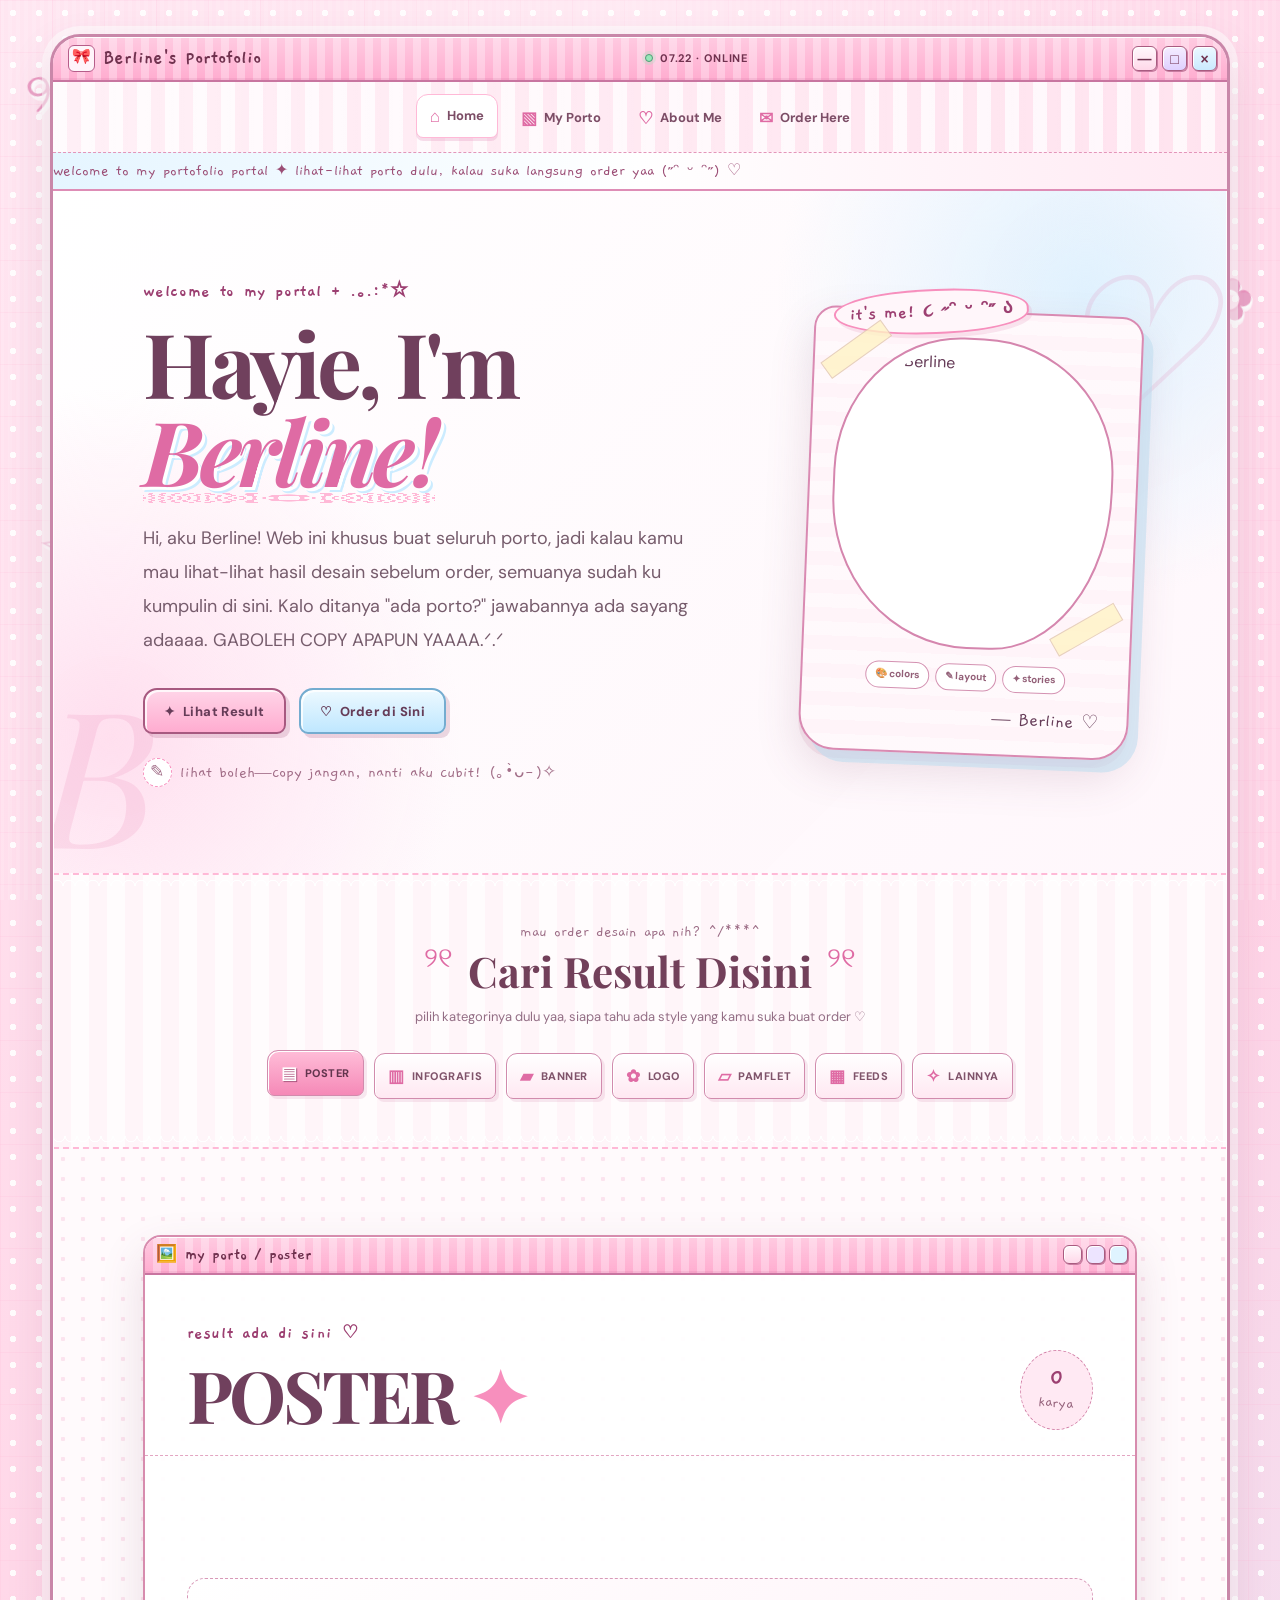
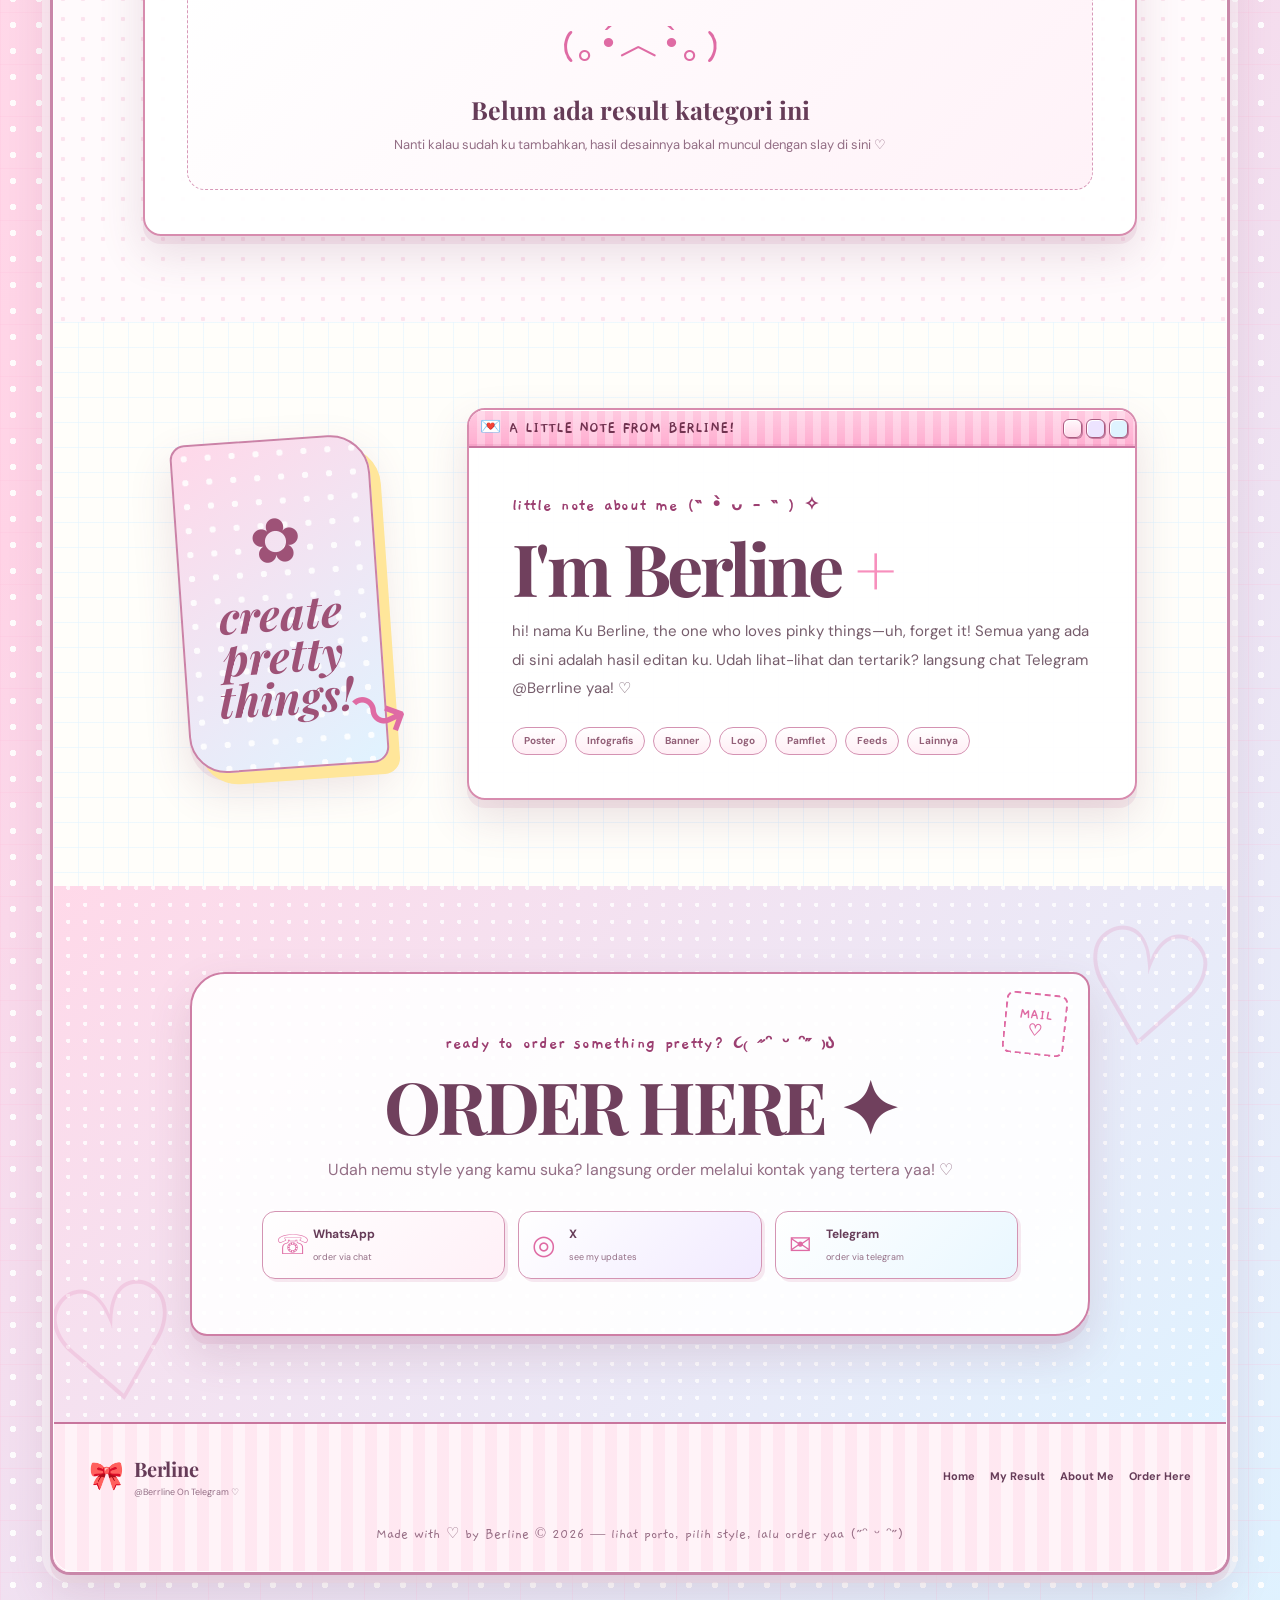
==== index.html @ 3cdf6557 "Add files via upload" ====
<!doctype html>
<html lang="id">
  <head>
    <meta charset="UTF-8" />
    <meta name="viewport" content="width=device-width, initial-scale=1" />

    <meta
      name="description"
      content="Berline's Porto — lihat-lihat hasil desain poster, infografis, banner, logo, pamflet, feeds, dan visual content sebelum order."
    />

    <meta name="theme-color" content="#ffc5df" />

    <title>Berline's Porto</title>

    <link rel="preconnect" href="https://fonts.googleapis.com" />
    <link rel="preconnect" href="https://fonts.gstatic.com" crossorigin />

    <link
      href="https://fonts.googleapis.com/css2?family=DM+Sans:wght@400;500;600;700;800&family=Gaegu:wght@400;700&family=Playfair+Display:ital,wght@0,700;1,700&display=swap"
      rel="stylesheet"
    />

    <!-- Versi file dibuat berbeda agar browser tidak memakai cache lama -->
    <link rel="stylesheet" href="style.css?v=9" />

    <script
      defer
      src="https://cdn.jsdelivr.net/npm/@supabase/supabase-js@2"
    ></script>

    <script
      defer
      src="supabase-config.js?v=9"
    ></script>

    <script
      defer
      src="script.js?v=9"
    ></script>
  </head>

  <body>
    <a class="skip-link" href="#mainContent">
      Lewati ke isi utama
    </a>

    <div class="background-stickers" aria-hidden="true">
      <span class="sticker sticker-bow">୨୧</span>
      <span class="sticker sticker-flower">✿</span>
      <span class="sticker sticker-star">☆</span>
      <span class="sticker sticker-heart">♡</span>
      <span class="sticker sticker-spark">✦</span>
    </div>

    <div class="site-shell">
      <header class="site-header" id="top">
        <div class="window-titlebar">
          <div class="window-brand">
            <span class="brand-icon" aria-hidden="true">
              🎀
            </span>

            <span>
              Berline's Portofolio
            </span>
          </div>

          <p class="mini-status">
            <span
              class="status-dot"
              aria-hidden="true"
            ></span>

            <span id="liveClock">
              online
            </span>
          </p>

          <div class="window-controls" aria-hidden="true">
            <span>—</span>
            <span>□</span>
            <span>×</span>
          </div>
        </div>

        <nav
          class="main-nav"
          aria-label="Navigasi utama"
        >
          <a
            href="#home"
            class="nav-link is-active"
          >
            <span>⌂</span>
            Home
          </a>

          <a
            href="#karya"
            class="nav-link"
          >
            <span>▧</span>
            My Porto
          </a>

          <a
            href="#tentang"
            class="nav-link"
          >
            <span>♡</span>
            About Me
          </a>

          <a
            href="#contact"
            class="nav-link"
          >
            <span>✉</span>
            Order Here
          </a>
        </nav>

        <div
          class="marquee-strip"
          aria-label="Pesan selamat datang"
        >
          <div class="marquee-content">
            welcome to my portofolio portal ✦ lihat-lihat porto dulu,
            kalau suka langsung order yaa (˶ᵔ ᵕ ᵔ˶) ♡
          </div>
        </div>
      </header>

      <main id="mainContent">
        <!-- HOME -->
        <section
          class="hero section-pad"
          id="home"
        >
          <div class="hero-copy">
            <p class="eyebrow">
              welcome to my portal + .｡.:*☆
            </p>

            <h1>
              Hayie, I'm <span>Berline!</span>
            </h1>

            <p class="hero-lead">
              Hi, aku Berline! Web ini khusus buat seluruh porto,
              jadi kalau kamu mau lihat-lihat hasil desain sebelum order,
              semuanya sudah ku kumpulin di sini. Kalo ditanya "ada porto?"
              jawabannya ada sayang adaaaa. GABOLEH COPY APAPUN YAAAA.ᐟ.ᐟ
            </p>

            <div class="hero-actions">
              <a
                class="pixel-button button-pink"
                href="#karya"
              >
                <span aria-hidden="true">✦</span>
                Lihat Result
              </a>

              <a
                class="pixel-button button-blue"
                href="#contact"
              >
                <span aria-hidden="true">♡</span>
                Order di Sini
              </a>
            </div>

            <div class="tiny-note">
              <span aria-hidden="true">✎</span>
              lihat boleh—copy jangan, nanti aku cubit! (｡•̀ᴗ-)✧
            </div>
          </div>

          <aside
            class="profile-window"
            aria-label="Profil singkat Berline"
          >
            <div class="profile-label">
              it's me! ૮ ˶ᵔ ᵕ ᵔ˶ ა
            </div>

            <div class="profile-photo-frame">
              <img
                class="profile-photo"
                src="assets/profile.jpg"
                alt="Foto Berline"
              />

              <span
                class="photo-tape tape-left"
                aria-hidden="true"
              ></span>

              <span
                class="photo-tape tape-right"
                aria-hidden="true"
              ></span>
            </div>

            <div
              class="profile-chip-row"
              aria-hidden="true"
            >
              <span>🎨 colors</span>
              <span>✎ layout</span>
              <span>✦ stories</span>
            </div>

            <p class="profile-signature">
              — Berline ♡
            </p>
          </aside>
        </section>

        <!-- KATEGORI -->
        <section
          class="category-dock"
          aria-labelledby="categoryHeading"
        >
          <div class="section-ribbon">
            <span aria-hidden="true">୨୧</span>

            <div>
              <p>
                mau order desain apa nih? ^/***^
              </p>

              <h2 id="categoryHeading">
                Cari Result Disini
              </h2>
            </div>

            <span aria-hidden="true">୨୧</span>
          </div>

          <p class="category-intro">
            pilih kategorinya dulu yaa, siapa tahu ada style
            yang kamu suka buat order ♡
          </p>

          <div
            class="category-tabs"
            role="tablist"
            aria-label="Kategori karya"
          >
            <button
              class="category-tab is-active"
              type="button"
              role="tab"
              aria-selected="true"
              data-category="POSTER"
            >
              <span aria-hidden="true">▤</span>
              POSTER
            </button>

            <button
              class="category-tab"
              type="button"
              role="tab"
              aria-selected="false"
              data-category="INFOGRAFIS"
            >
              <span aria-hidden="true">▥</span>
              INFOGRAFIS
            </button>

            <button
              class="category-tab"
              type="button"
              role="tab"
              aria-selected="false"
              data-category="BANNER"
            >
              <span aria-hidden="true">▰</span>
              BANNER
            </button>

            <button
              class="category-tab"
              type="button"
              role="tab"
              aria-selected="false"
              data-category="LOGO"
            >
              <span aria-hidden="true">✿</span>
              LOGO
            </button>

            <button
              class="category-tab"
              type="button"
              role="tab"
              aria-selected="false"
              data-category="PAMFLET"
            >
              <span aria-hidden="true">▱</span>
              PAMFLET
            </button>

            <button
              class="category-tab"
              type="button"
              role="tab"
              aria-selected="false"
              data-category="FEEDS"
            >
              <span aria-hidden="true">▦</span>
              FEEDS
            </button>

            <button
              class="category-tab"
              type="button"
              role="tab"
              aria-selected="false"
              data-category="LAINNYA"
            >
              <span aria-hidden="true">✧</span>
              LAINNYA
            </button>
          </div>
        </section>

        <!-- PORTFOLIO -->
        <section
          class="portfolio-section section-pad"
          id="karya"
          aria-labelledby="portfolioHeading"
        >
          <div class="content-window">
            <div class="content-titlebar">
              <span aria-hidden="true">🖼️</span>

              <p>
                my porto /
                <strong id="activeCategoryPath">
                  poster
                </strong>
              </p>

              <div aria-hidden="true">
                <i></i>
                <i></i>
                <i></i>
              </div>
            </div>

            <div class="portfolio-heading-row">
              <div>
                <p class="eyebrow">
                  result ada di sini ♡
                </p>

                <h2 id="portfolioHeading">
                  POSTER <span>✦</span>
                </h2>
              </div>

              <span class="counter-badge">
                <b id="portfolioCount">0</b>
                karya
              </span>
            </div>

            <div
              class="loading-box"
              id="loadingBox"
              role="status"
            >
              <span
                class="loading-heart"
                aria-hidden="true"
              >
                ♡
              </span>

              sedang membuka result...
            </div>

            <div
              class="portfolio-grid"
              id="portfolioGrid"
              aria-live="polite"
            ></div>

            <div
              class="empty-box"
              id="emptyBox"
              hidden
            >
              <span
                class="empty-face"
                aria-hidden="true"
              >
                (｡•́︿•̀｡)
              </span>

              <h3>
                Belum ada result kategori ini
              </h3>

              <p>
                Nanti kalau sudah ku tambahkan, hasil desainnya
                bakal muncul dengan slay di sini ♡
              </p>
            </div>
          </div>
        </section>

        <!-- ABOUT -->
        <section
          class="about-section section-pad"
          id="tentang"
          aria-labelledby="aboutHeading"
        >
          <div
            class="about-photo-card"
            aria-hidden="true"
          >
            <div class="mini-polaroid">
              <span>✿</span>

              <strong>
                create<br />
                pretty<br />
                things!
              </strong>
            </div>

            <span class="doodle-arrow">
              ↝
            </span>
          </div>

          <div class="about-copy content-window">
            <div class="content-titlebar">
              <span aria-hidden="true">
                💌
              </span>

              <p>
                A LITTLE NOTE FROM BERLINE!
              </p>

              <div aria-hidden="true">
                <i></i>
                <i></i>
                <i></i>
              </div>
            </div>

            <div class="about-inner">
              <p class="eyebrow">
                little note about me (˵ •̀ ᴗ - ˵ ) ✧
              </p>

              <h2 id="aboutHeading">
                I'm Berline <span>+</span>
              </h2>

              <p>
                hi! nama Ku Berline, the one who loves pinky things—uh,
                forget it! Semua yang ada di sini adalah hasil editan ku.
                Udah lihat-lihat dan tertarik? langsung chat Telegram
                @Berrline yaa! ♡
              </p>

              <div
                class="skill-ticker"
                aria-label="Keahlian desain"
              >
                <span>Poster</span>
                <span>Infografis</span>
                <span>Banner</span>
                <span>Logo</span>
                <span>Pamflet</span>
                <span>Feeds</span>
                <span>Lainnya</span>
              </div>
            </div>
          </div>
        </section>

        <!-- CONTACT -->
        <section
          class="contact-section section-pad"
          id="contact"
          aria-labelledby="contactHeading"
        >
          <div class="contact-card">
            <span
              class="contact-stamp"
              aria-hidden="true"
            >
              MAIL<br />
              ♡
            </span>

            <p class="eyebrow">
              ready to order something pretty?
              ૮₍ ˶ᵔ ᵕ ᵔ˶ ₎ა
            </p>

            <h2 id="contactHeading">
              ORDER HERE ✦
            </h2>

            <p>
              Udah nemu style yang kamu suka? langsung order
              melalui kontak yang tertera yaa! ♡
            </p>

            <div class="contact-links">
              <a
                href="#"
                data-contact="whatsapp"
                aria-label="Hubungi Berline melalui WhatsApp"
              >
                <span aria-hidden="true">☏</span>
                <b>WhatsApp</b>
                <small>order via chat</small>
              </a>

              <a
                href="#"
                data-contact="x"
                aria-label="Lihat akun X Berline"
              >
                <span aria-hidden="true">◎</span>
                <b>X</b>
                <small>see my updates</small>
              </a>

              <a
  href="https://t.me/berrline"
  target="_blank"
  rel="noopener noreferrer"
  aria-label="Hubungi Berline melalui Telegram"
>
                <span aria-hidden="true">✉</span>
                <b>Telegram</b>
                <small>order via telegram</small>
              </a>
            </div>
          </div>
        </section>
      </main>

      <!-- FOOTER -->
      <footer class="site-footer">
        <div class="footer-brand">
          <span aria-hidden="true">
            🎀
          </span>

          <div>
            <strong>
              Berline
            </strong>

            <small>
              @Berrline On Telegram ♡
            </small>
          </div>
        </div>

        <nav aria-label="Navigasi footer">
          <a href="#home">
            Home
          </a>

          <a href="#karya">
            My Result
          </a>

          <a href="#tentang">
            About Me
          </a>

          <a href="#contact">
            Order Here
          </a>
        </nav>

        <p>
          Made with ♡ by Berline ©
          <span id="currentYear">2026</span>
          — lihat porto, pilih style, lalu order yaa (˶ᵔ ᵕ ᵔ˶)
        </p>
      </footer>
    </div>

    <!-- MODAL DETAIL -->
    <dialog
      class="detail-modal"
      id="detailModal"
      aria-labelledby="modalTitle"
    >
      <div class="modal-window">
        <div class="content-titlebar">
          <span aria-hidden="true">
            ♡
          </span>

          <p>
            artwork_preview.exe
          </p>

          <button
            class="modal-close"
            id="modalClose"
            type="button"
            aria-label="Tutup detail"
          >
            ×
          </button>
        </div>

        <div class="modal-content">
          <div class="modal-image-wrap">
            <img
              id="modalImage"
              src=""
              alt=""
            />

            <span class="watermark">
              BERLINE'S PORTOFOLIOO - COPYRIGHT ©
            </span>
          </div>

          <div class="modal-copy">
            <span
              class="modal-category"
              id="modalCategory"
            ></span>

            <h2 id="modalTitle"></h2>

            <p id="modalCaption"></p>
          </div>
        </div>
      </div>
    </dialog>

    <noscript>
      <div class="noscript-note">
        Aktifkan JavaScript agar galeri porto dapat ditampilkan yaa ♡
      </div>
    </noscript>
  </body>
</html>
---- style.css ----
:root {
  --pink-50: #fff7fb;
  --pink-100: #ffe9f3;
  --pink-200: #ffd5e8;
  --pink-300: #ffb9d7;
  --pink-400: #f78fbd;
  --pink-500: #df6ba4;
  --pink-700: #9c3f71;
  --blue-100: #e5f5ff;
  --blue-200: #ccecff;
  --blue-400: #8acff2;
  --lavender: #e9ddff;
  --cream: #fffdf2;
  --ink: #663c58;
  --muted: #936e85;
  --paper: rgba(255, 255, 255, 0.92);
  --line: #de8db6;
  --shadow: 0 8px 0 rgba(190, 105, 150, 0.12), 0 18px 44px rgba(123, 69, 101, 0.16);
  --radius: 24px;
}

[hidden] {
  display: none !important;
}

* {
  box-sizing: border-box;
}

html {
  scroll-behavior: smooth;
  scroll-padding-top: 120px;
}

body {
  margin: 0;
  color: var(--ink);
  background-color: #ffdbea;
  background-image:
    radial-gradient(circle at 13px 13px, rgba(255, 255, 255, 0.92) 0 3px, transparent 3.5px),
    linear-gradient(rgba(255, 185, 215, 0.2) 1px, transparent 1px),
    linear-gradient(90deg, rgba(255, 185, 215, 0.2) 1px, transparent 1px),
    linear-gradient(135deg, #ffe6f1, #ffd3e6 48%, #dff2ff);
  background-size: 26px 26px, 52px 52px, 52px 52px, 100% 100%;
  font-family: "DM Sans", sans-serif;
  line-height: 1.65;
  min-height: 100vh;
  overflow-x: hidden;
}

body::before {
  content: "";
  position: fixed;
  inset: 0;
  pointer-events: none;
  background:
    linear-gradient(90deg, rgba(255, 255, 255, 0.24) 50%, transparent 50%) 0 0 / 8px 8px,
    radial-gradient(circle at 50% 0%, rgba(255, 255, 255, 0.62), transparent 46%);
  mix-blend-mode: soft-light;
  z-index: -2;
}

a {
  color: inherit;
}

button,
input,
select,
textarea {
  font: inherit;
}

button,
a {
  -webkit-tap-highlight-color: transparent;
}

img {
  display: block;
  max-width: 100%;
}

.skip-link {
  position: fixed;
  top: 10px;
  left: 10px;
  transform: translateY(-150%);
  z-index: 100;
  border: 2px solid var(--pink-700);
  border-radius: 8px;
  background: white;
  padding: 10px 14px;
  font-weight: 700;
}

.skip-link:focus {
  transform: translateY(0);
}

.background-stickers {
  position: fixed;
  inset: 0;
  pointer-events: none;
  z-index: -1;
}

.sticker {
  position: absolute;
  display: grid;
  place-items: center;
  color: rgba(219, 99, 158, 0.58);
  text-shadow: 2px 2px white;
  filter: drop-shadow(0 3px 0 rgba(255, 255, 255, 0.8));
}

.sticker-bow { top: 5%; left: 2%; font-size: 54px; transform: rotate(-13deg); }
.sticker-flower { top: 28%; right: 2%; font-size: 58px; transform: rotate(12deg); }
.sticker-star { top: 55%; left: 3%; font-size: 62px; transform: rotate(-8deg); }
.sticker-heart { top: 78%; right: 4%; font-size: 70px; transform: rotate(12deg); }
.sticker-spark { bottom: 3%; left: 7%; font-size: 48px; }

.site-shell {
  position: relative;
  width: min(1180px, calc(100% - 34px));
  margin: 34px auto;
  overflow: hidden;
  border: 3px solid rgba(180, 92, 137, 0.72);
  border-radius: 30px 30px 20px 20px;
  background: rgba(255, 248, 252, 0.93);
  box-shadow: var(--shadow), 0 0 0 8px rgba(255, 255, 255, 0.52);
  backdrop-filter: blur(6px);
}

.site-shell::after {
  content: "";
  position: absolute;
  inset: 0;
  pointer-events: none;
  border: 1px solid white;
  border-radius: inherit;
}

.site-header {
  position: relative;
  z-index: 20;
  border-bottom: 2px solid var(--line);
  background: var(--pink-100);
}

.window-titlebar,
.content-titlebar {
  display: flex;
  align-items: center;
  min-height: 40px;
  color: #70324f;
  border-bottom: 2px solid #c875a0;
  background:
    linear-gradient(rgba(255,255,255,.36), rgba(255,255,255,0)),
    repeating-linear-gradient(90deg, #ffadd0 0 8px, #ffc6df 8px 16px);
  box-shadow: inset 0 1px white, inset 0 -2px rgba(179, 84, 130, 0.12);
}

.window-titlebar {
  justify-content: space-between;
  padding: 5px 10px 5px 15px;
  font-family: "Gaegu", cursive;
  font-size: 20px;
  font-weight: 700;
}

.window-brand,
.mini-status,
.window-controls,
.content-titlebar > div {
  display: flex;
  align-items: center;
}

.window-brand {
  min-width: 0;
  gap: 8px;
}

.brand-icon {
  display: grid;
  width: 27px;
  height: 27px;
  place-items: center;
  border: 1px solid #b65d8a;
  border-radius: 6px;
  background: #fff4fa;
  font-size: 15px;
}

.mini-status {
  gap: 7px;
  margin: 0;
  font-family: "DM Sans", sans-serif;
  font-size: 11px;
  font-weight: 700;
  letter-spacing: 0.08em;
  text-transform: uppercase;
}

.status-dot {
  width: 8px;
  height: 8px;
  border: 1px solid #4e9e76;
  border-radius: 50%;
  background: #98e7b9;
  box-shadow: 0 0 0 3px rgba(152, 231, 185, 0.25);
}

.window-controls {
  gap: 5px;
}

.window-controls span,
.content-titlebar i,
.modal-close {
  display: grid;
  width: 25px;
  height: 25px;
  place-items: center;
  border: 1.5px solid #a95b80;
  border-radius: 6px;
  background: linear-gradient(#fff8fc, #ffd8e9);
  box-shadow: inset 1px 1px white, 1px 1px #c97da1;
  font-family: Arial, sans-serif;
  font-size: 14px;
  font-style: normal;
  line-height: 1;
}

.window-controls span:nth-child(2) { background: linear-gradient(#f5edff, #dfd0ff); }
.window-controls span:nth-child(3) { background: linear-gradient(#ecf8ff, #cbeaff); }

.main-nav {
  display: flex;
  justify-content: center;
  gap: 9px;
  padding: 14px 20px 12px;
  background:
    linear-gradient(90deg, rgba(255,255,255,.5), rgba(255,255,255,.1)),
    repeating-linear-gradient(90deg, #fff7fb 0 14px, #ffe0ed 14px 28px);
}

.nav-link {
  display: inline-flex;
  align-items: center;
  gap: 7px;
  border: 1.5px solid transparent;
  border-radius: 12px 12px 7px 7px;
  padding: 7px 13px;
  color: #7c4d66;
  font-size: 13px;
  font-weight: 700;
  text-decoration: none;
  transition: transform .18s ease, border-color .18s ease, background .18s ease;
}

.nav-link span {
  color: var(--pink-500);
  font-size: 17px;
}

.nav-link:hover,
.nav-link:focus-visible,
.nav-link.is-active {
  border-color: var(--pink-300);
  background: white;
  box-shadow: 0 3px 0 rgba(222, 141, 182, 0.28);
  outline: none;
  transform: translateY(-2px);
}

.marquee-strip {
  overflow: hidden;
  border-top: 1px dashed #e495ba;
  background: linear-gradient(90deg, var(--blue-100), white, var(--pink-100));
  color: #9b4d75;
  font-family: "Gaegu", cursive;
  font-size: 16px;
  white-space: nowrap;
}

.marquee-content {
  width: max-content;
  padding: 5px 0;
  animation: marquee 22s linear infinite;
}

@keyframes marquee {
  from { transform: translateX(100%); }
  to { transform: translateX(-100%); }
}

.section-pad {
  padding: 86px clamp(28px, 7vw, 90px);
}

.hero {
  position: relative;
  display: grid;
  grid-template-columns: minmax(0, 1.2fr) minmax(280px, .7fr);
  align-items: center;
  gap: clamp(42px, 7vw, 92px);
  min-height: 620px;
  background:
    radial-gradient(circle at 88% 15%, rgba(214, 239, 255, 0.75), transparent 26%),
    radial-gradient(circle at 5% 80%, rgba(255, 208, 231, 0.65), transparent 28%),
    linear-gradient(135deg, rgba(255,255,255,.96), rgba(255,246,251,.9));
}

.hero::before,
.hero::after {
  position: absolute;
  color: rgba(229, 105, 164, .14);
  font-family: "Playfair Display", serif;
  font-size: clamp(90px, 16vw, 190px);
  font-style: italic;
  line-height: 1;
  pointer-events: none;
}

.hero::before { content: "B"; left: -14px; bottom: 8px; }
.hero::after { content: "♡"; right: 14px; top: 48px; }

.hero-copy,
.profile-window {
  position: relative;
  z-index: 1;
}

.eyebrow {
  margin: 0 0 11px;
  color: var(--pink-700);
  font-family: "Gaegu", cursive;
  font-size: 18px;
  font-weight: 700;
  letter-spacing: .035em;
}

.hero h1,
.portfolio-heading-row h2,
.about-inner h2,
.contact-card h2 {
  margin: 0;
  color: #70405d;
  font-family: "Playfair Display", serif;
  font-weight: 700;
  letter-spacing: -0.045em;
  line-height: .98;
}

.hero h1 {
  max-width: 690px;
  font-size: clamp(58px, 7vw, 94px);
}

.hero h1 span {
  position: relative;
  display: inline-block;
  color: var(--pink-500);
  font-style: italic;
  text-shadow: 3px 3px white, 5px 5px var(--blue-200);
}

.hero h1 span::after {
  content: "";
  position: absolute;
  left: 0;
  right: 0;
  bottom: -9px;
  height: 10px;
  background: repeating-radial-gradient(ellipse at center, var(--pink-300) 0 3px, transparent 3.5px 9px);
}

.hero-lead {
  max-width: 680px;
  margin: 27px 0 0;
  color: #765c6c;
  font-size: clamp(15px, 1.7vw, 18px);
  line-height: 1.9;
}

.hero-actions {
  display: flex;
  flex-wrap: wrap;
  gap: 13px;
  margin-top: 31px;
}

.pixel-button {
  position: relative;
  display: inline-flex;
  min-height: 46px;
  align-items: center;
  justify-content: center;
  gap: 8px;
  border: 2px solid #a75980;
  border-radius: 14px 14px 9px 9px;
  padding: 10px 19px;
  font-size: 13px;
  font-weight: 800;
  letter-spacing: .03em;
  text-decoration: none;
  box-shadow: inset 2px 2px rgba(255,255,255,.8), 4px 4px 0 rgba(157, 74, 116, .2);
  transition: transform .16s ease, box-shadow .16s ease;
}

.pixel-button:hover,
.pixel-button:focus-visible {
  outline: none;
  transform: translate(2px, 2px);
  box-shadow: inset 2px 2px rgba(255,255,255,.8), 2px 2px 0 rgba(157, 74, 116, .2);
}

.button-pink { background: linear-gradient(#ffd5e8, #ffacd0); }
.button-blue { border-color: #74acd0; background: linear-gradient(#edf9ff, #bfe7ff); }

.tiny-note {
  display: flex;
  align-items: center;
  gap: 8px;
  margin-top: 24px;
  color: #a26e88;
  font-family: "Gaegu", cursive;
  font-size: 17px;
}

.tiny-note span {
  display: grid;
  width: 29px;
  height: 29px;
  place-items: center;
  border: 1px dashed var(--pink-400);
  border-radius: 50%;
  background: white;
}

.profile-window {
  justify-self: center;
  width: min(100%, 330px);
  border: 2px solid #d98ab2;
  border-radius: 22px 22px 36px 36px;
  padding: 25px 23px 19px;
  background:
    linear-gradient(rgba(255,255,255,.72), rgba(255,255,255,.72)),
    repeating-linear-gradient(0deg, #ffe9f3 0 14px, #ffd9e9 14px 28px);
  box-shadow: 10px 12px 0 rgba(191, 221, 240, .58), var(--shadow);
  transform: rotate(2.3deg);
}

.profile-label {
  position: absolute;
  top: -22px;
  left: 17px;
  border: 2px solid var(--pink-400);
  border-radius: 50% 50% 45% 55%;
  padding: 5px 14px;
  background: #fff6fa;
  color: var(--pink-700);
  font-family: "Gaegu", cursive;
  font-size: 19px;
  font-weight: 700;
  box-shadow: 3px 4px 0 rgba(226, 139, 182, .2);
  transform: rotate(-5deg);
}

.profile-photo-frame {
  position: relative;
  border: 2px solid #d586ae;
  border-radius: 45% 48% 42% 50% / 44% 43% 52% 48%;
  padding: 11px;
  background: #fff;
}

.photo-placeholder {
  display: grid;
  min-height: 285px;
  place-items: center;
  align-content: center;
  gap: 6px;
  overflow: hidden;
  border-radius: 43% 47% 40% 49% / 41% 42% 51% 48%;
  background:
    radial-gradient(circle at 30% 25%, white 0 4px, transparent 4.5px),
    linear-gradient(145deg, var(--blue-100), #fff, var(--pink-200));
  color: var(--pink-500);
}

.profile-photo {
  display: block;
  width: 100%;
  height: 285px;
  object-fit: cover;
  object-position: center 28%;
  overflow: hidden;
  border-radius: 43% 47% 40% 49% / 41% 42% 51% 48%;
}

.photo-placeholder span { font-size: 68px; line-height: 1; }
.photo-placeholder small { font-family: "Gaegu", cursive; font-size: 17px; }

.photo-tape {
  position: absolute;
  width: 74px;
  height: 20px;
  border: 1px solid rgba(183, 139, 159, .35);
  background: rgba(255, 244, 196, .78);
}

.tape-left { top: 4px; left: -21px; transform: rotate(-38deg); }
.tape-right { right: -18px; bottom: 12px; transform: rotate(-32deg); }

.profile-chip-row {
  display: flex;
  flex-wrap: wrap;
  justify-content: center;
  gap: 6px;
  margin-top: 15px;
}

.profile-chip-row span,
.skill-ticker span {
  border: 1px solid #d492b2;
  border-radius: 999px;
  background: white;
  padding: 4px 9px;
  color: #936078;
  font-size: 10px;
  font-weight: 700;
}

.profile-signature {
  margin: 12px 5px 0;
  text-align: right;
  font-family: "Gaegu", cursive;
  font-size: 19px;
}

.category-dock {
  position: relative;
  padding: 44px clamp(20px, 5vw, 64px) 48px;
  border-top: 2px dashed var(--pink-300);
  border-bottom: 2px dashed var(--pink-300);
  background:
    linear-gradient(rgba(255,255,255,.7), rgba(255,255,255,.7)),
    repeating-linear-gradient(90deg, #ffdceb 0 18px, #fff4f8 18px 36px);
  text-align: center;
}

.category-dock::before,
.category-dock::after {
  content: "";
  position: absolute;
  left: 0;
  right: 0;
  height: 12px;
  background: radial-gradient(circle at 6px 0, transparent 5px, #fff 5.5px 6px, transparent 6.5px) 0 0 / 12px 12px repeat-x;
}

.category-dock::before { top: -1px; transform: rotate(180deg); }
.category-dock::after { bottom: -1px; }

.section-ribbon {
  display: flex;
  align-items: center;
  justify-content: center;
  gap: 15px;
}

.section-ribbon > span {
  color: var(--pink-500);
  font-size: 28px;
}

.section-ribbon p {
  margin: 0;
  color: #9d6e87;
  font-family: "Gaegu", cursive;
  font-size: 16px;
}

.section-ribbon h2 {
  margin: 0;
  color: #72405a;
  font-family: "Playfair Display", serif;
  font-size: clamp(27px, 4vw, 42px);
  line-height: 1.2;
}

.category-intro {
  margin: 10px 0 25px;
  color: var(--muted);
  font-size: 13px;
}

.category-tabs {
  display: flex;
  flex-wrap: wrap;
  justify-content: center;
  gap: 10px;
}

.category-tab {
  display: inline-flex;
  min-height: 43px;
  align-items: center;
  gap: 7px;
  border: 1.5px solid #d18bad;
  border-radius: 11px 11px 7px 7px;
  background: linear-gradient(#fff, #ffe8f2);
  padding: 8px 13px;
  color: #80546b;
  font-size: 11px;
  font-weight: 800;
  letter-spacing: .05em;
  box-shadow: inset 1px 1px white, 3px 3px 0 rgba(215, 143, 178, .2);
  cursor: pointer;
  transition: transform .15s ease, background .15s ease;
}

.category-tab span { color: var(--pink-500); font-size: 17px; }

.category-tab:hover,
.category-tab:focus-visible,
.category-tab.is-active {
  outline: none;
  background: linear-gradient(#ffbdd8, #f589b7);
  color: #63354e;
  transform: translateY(-3px);
}

.category-tab.is-active span { color: #fff; text-shadow: 1px 1px #ac527c; }

.portfolio-section {
  background:
    radial-gradient(circle at 10px 10px, rgba(239, 137, 183, .2) 0 2px, transparent 2.5px) 0 0 / 20px 20px,
    #fffafc;
}

.content-window {
  overflow: hidden;
  border: 2px solid #d78cae;
  border-radius: 18px;
  background: var(--paper);
  box-shadow: var(--shadow);
}

.content-titlebar {
  min-height: 35px;
  gap: 8px;
  padding: 4px 7px 4px 11px;
  font-family: "Gaegu", cursive;
  font-size: 17px;
  font-weight: 700;
}

.content-titlebar p {
  flex: 1;
  margin: 0;
  overflow: hidden;
  text-overflow: ellipsis;
  white-space: nowrap;
}

.content-titlebar > div { gap: 4px; }
.content-titlebar i { width: 19px; height: 19px; }
.content-titlebar i:nth-child(2) { background: #ede4ff; }
.content-titlebar i:nth-child(3) { background: #dff4ff; }

.portfolio-heading-row {
  display: flex;
  align-items: end;
  justify-content: space-between;
  gap: 20px;
  padding: 44px 42px 25px;
  border-bottom: 1px dashed #e3a5c2;
}

.portfolio-heading-row h2,
.about-inner h2,
.contact-card h2 {
  font-size: clamp(42px, 6vw, 72px);
}

.portfolio-heading-row h2 span,
.about-inner h2 span { color: var(--pink-400); }
.portfolio-heading-row p:last-child { margin: 10px 0 0; color: var(--muted); }

.counter-badge {
  flex: 0 0 auto;
  border: 1.5px dashed #d484aa;
  border-radius: 50%;
  background: var(--pink-100);
  padding: 13px 18px;
  color: #96637c;
  font-family: "Gaegu", cursive;
  font-size: 16px;
  text-align: center;
  transform: rotate(3deg);
}

.counter-badge b {
  display: block;
  color: var(--pink-700);
  font-size: 26px;
  line-height: 1;
}

.loading-box,
.empty-box {
  margin: 34px 42px 44px;
  border: 1.5px dashed #d899b8;
  border-radius: 18px;
  background: linear-gradient(135deg, #fff, #fff2f8);
  padding: 34px;
  text-align: center;
}

.loading-box {
  color: #9b6d84;
  font-family: "Gaegu", cursive;
  font-size: 20px;
}

.loading-heart {
  display: inline-block;
  margin-right: 7px;
  color: var(--pink-500);
  animation: heartbeat 1s ease-in-out infinite;
}

@keyframes heartbeat {
  50% { transform: scale(1.35) rotate(-8deg); }
}

.portfolio-grid {
  display: grid;
  grid-template-columns: repeat(2, minmax(0, 1fr));
  gap: 38px 30px;
  padding: 36px 42px 52px;
}

.portfolio-card {
  position: relative;
  display: flex;
  flex-direction: column;
  min-width: 0;
}

.portfolio-card:nth-child(odd) { transform: rotate(-.65deg); }
.portfolio-card:nth-child(even) { transform: rotate(.8deg); }

.art-frame {
  position: relative;
  overflow: hidden;
  border: 2px solid #cb7da4;
  border-radius: 48px 22px 45px 24px;
  background:
    linear-gradient(45deg, #fff 25%, #fff1f7 25% 50%, #fff 50% 75%, #fff1f7 75%) 0 0 / 18px 18px;
  box-shadow: 7px 8px 0 var(--blue-200), 0 13px 25px rgba(111, 62, 88, .15);
}

.portfolio-card:nth-child(even) .art-frame {
  border-radius: 22px 50px 26px 44px;
  box-shadow: 7px 8px 0 var(--lavender), 0 13px 25px rgba(111, 62, 88, .15);
}

.art-frame::before {
  content: "";
  position: absolute;
  z-index: 1;
  top: 12px;
  left: 50%;
  width: 78px;
  height: 20px;
  border: 1px solid rgba(175, 134, 152, .32);
  background: rgba(255, 244, 198, .74);
  transform: translateX(-50%) rotate(-2deg);
}

.art-frame img {
  width: 100%;
  height: auto;
  min-height: 250px;
  max-height: 680px;
  object-fit: contain;
  background: rgba(255,255,255,.92);
}

.art-details {
  display: grid;
  grid-template-columns: minmax(0, 1fr) auto;
  align-items: center;
  gap: 14px;
  padding: 21px 6px 0;
}

.art-category {
  display: inline-flex;
  width: fit-content;
  border: 1px solid #d697b5;
  border-radius: 999px;
  background: #fff3f8;
  padding: 2px 8px;
  color: #9c5e7c;
  font-size: 9px;
  font-weight: 800;
  letter-spacing: .08em;
}

.art-details h3 {
  margin: 7px 0 3px;
  color: #75435e;
  font-family: "Playfair Display", serif;
  font-size: clamp(19px, 2vw, 25px);
  line-height: 1.2;
}

.art-details p {
  margin: 0;
  color: #977489;
  font-size: 12px;
  line-height: 1.55;
}

.detail-button {
  min-width: 96px;
  border: 1.5px solid #bf6f97;
  border-radius: 12px 12px 7px 7px;
  background: linear-gradient(#ffd8e9, #f7a3c8);
  padding: 8px 10px;
  color: #66384f;
  font-size: 9px;
  font-weight: 800;
  letter-spacing: .08em;
  box-shadow: 3px 3px 0 rgba(184, 101, 142, .2);
  cursor: pointer;
}

.detail-button:hover,
.detail-button:focus-visible {
  outline: 2px solid var(--blue-400);
  outline-offset: 3px;
}

.empty-face {
  display: block;
  color: var(--pink-500);
  font-family: "Gaegu", cursive;
  font-size: 42px;
}

.empty-box h3 { margin: 7px 0 3px; font-family: "Playfair Display", serif; font-size: 25px; }
.empty-box p { margin: 0; color: var(--muted); font-size: 13px; }

.about-section {
  display: grid;
  grid-template-columns: .58fr 1.42fr;
  align-items: center;
  gap: 50px;
  background:
    linear-gradient(rgba(230, 245, 255, .65) 1px, transparent 1px),
    linear-gradient(90deg, rgba(230, 245, 255, .65) 1px, transparent 1px),
    #fffefa;
  background-size: 25px 25px;
}

.about-photo-card {
  position: relative;
  justify-self: center;
}

.mini-polaroid {
  display: grid;
  width: min(285px, 100%);
  min-height: 330px;
  place-items: center;
  align-content: center;
  border: 2px solid #cb82a7;
  border-radius: 15px 40px 16px 38px;
  background:
    radial-gradient(circle at 12px 12px, rgba(255,255,255,.85) 0 3px, transparent 3.5px) 0 0 / 24px 24px,
    linear-gradient(145deg, #ffd8e9, #e0f3ff);
  padding: 30px;
  box-shadow: 10px 12px 0 #ffe69a, var(--shadow);
  color: #9e5277;
  text-align: center;
  transform: rotate(-4deg);
}

.mini-polaroid span { font-size: 62px; }
.mini-polaroid strong { font-family: "Playfair Display", serif; font-size: 44px; font-style: italic; line-height: .96; }
.doodle-arrow { position: absolute; right: -25px; bottom: 2px; color: var(--pink-500); font-family: "Gaegu", cursive; font-size: 66px; transform: rotate(20deg); }

.about-inner {
  padding: 43px;
}

.about-inner p:not(.eyebrow) {
  color: #765d6c;
  font-size: 15px;
  line-height: 1.9;
}

.about-inner em { color: var(--pink-700); font-weight: 700; }

.skill-ticker {
  display: flex;
  flex-wrap: wrap;
  gap: 8px;
  margin-top: 24px;
}

.skill-ticker span { padding: 5px 11px; background: linear-gradient(#fff, #ffeef5); }

.contact-section {
  position: relative;
  background:
    radial-gradient(circle at 90% 10%, rgba(255,255,255,.8) 0 2px, transparent 2.5px) 0 0 / 17px 17px,
    linear-gradient(135deg, #ffd9e9, #dff2ff);
}

.contact-section::before,
.contact-section::after {
  content: "♡";
  position: absolute;
  color: rgba(222, 107, 164, .18);
  font-family: "Playfair Display", serif;
  font-size: 160px;
}

.contact-section::before { left: -12px; bottom: -45px; transform: rotate(-10deg); }
.contact-section::after { right: 9px; top: -38px; transform: rotate(9deg); }

.contact-card {
  position: relative;
  z-index: 1;
  max-width: 900px;
  margin: 0 auto;
  border: 2px solid #ce7ea5;
  border-radius: 35px 17px 35px 17px;
  background: rgba(255,255,255,.9);
  padding: 55px clamp(24px, 6vw, 70px);
  box-shadow: var(--shadow);
  text-align: center;
}

.contact-stamp {
  position: absolute;
  top: 19px;
  right: 22px;
  display: grid;
  width: 62px;
  height: 62px;
  place-items: center;
  border: 2px dashed var(--pink-500);
  border-radius: 8px;
  color: var(--pink-500);
  font-family: "Gaegu", cursive;
  font-weight: 700;
  line-height: 1.05;
  transform: rotate(6deg);
}

.contact-card > p:not(.eyebrow) { color: var(--muted); }

.contact-links {
  display: grid;
  grid-template-columns: repeat(3, 1fr);
  gap: 13px;
  margin-top: 28px;
}

.contact-links a {
  display: grid;
  grid-template-columns: 37px minmax(0, 1fr);
  align-items: center;
  border: 1.5px solid #d494b3;
  border-radius: 13px;
  background: linear-gradient(135deg, white, #fff0f7);
  padding: 11px 13px;
  text-align: left;
  text-decoration: none;
  box-shadow: 3px 3px 0 rgba(213, 146, 180, .2);
  transition: transform .16s ease;
}

.contact-links a:hover,
.contact-links a:focus-visible { outline: none; transform: translateY(-3px) rotate(-1deg); }
.contact-links a:nth-child(2) { background: linear-gradient(135deg, white, #f1eaff); }
.contact-links a:nth-child(3) { background: linear-gradient(135deg, white, #e9f7ff); }
.contact-links span { grid-row: 1 / 3; color: var(--pink-500); font-size: 27px; }
.contact-links b { font-size: 12px; }
.contact-links small { color: var(--muted); font-size: 9px; }

.site-footer {
  display: grid;
  grid-template-columns: 1fr auto;
  align-items: center;
  gap: 20px;
  border-top: 2px solid #c8759d;
  padding: 28px 36px 24px;
  background:
    linear-gradient(rgba(255,255,255,.68), rgba(255,255,255,.68)),
    repeating-linear-gradient(90deg, #ffb6d4 0 12px, #ffdae9 12px 24px);
}

.footer-brand { display: flex; align-items: center; gap: 10px; }
.footer-brand > span { font-size: 28px; }
.footer-brand strong, .footer-brand small { display: block; }
.footer-brand strong { font-family: "Playfair Display", serif; font-size: 20px; }
.footer-brand small { color: var(--muted); font-size: 9px; }
.site-footer nav { display: flex; flex-wrap: wrap; justify-content: flex-end; gap: 15px; }
.site-footer nav a { font-size: 11px; font-weight: 700; text-decoration: none; }
.site-footer nav a:hover { color: var(--pink-700); text-decoration: underline; }
.site-footer > p { grid-column: 1 / -1; margin: 3px 0 0; color: #997087; font-family: "Gaegu", cursive; font-size: 15px; text-align: center; }

.detail-modal {
  width: min(960px, calc(100% - 26px));
  max-height: calc(100vh - 26px);
  overflow: auto;
  border: 0;
  border-radius: 20px;
  padding: 0;
  background: transparent;
  color: var(--ink);
}

.detail-modal::backdrop {
  background: rgba(92, 51, 75, .62);
  backdrop-filter: blur(5px);
}

.modal-window {
  overflow: hidden;
  border: 3px solid #bd6a94;
  border-radius: 20px;
  background: #fff9fc;
  box-shadow: 0 24px 70px rgba(71, 37, 57, .35);
}

.modal-close {
  border-color: #a95b80;
  padding: 0;
  color: #713c55;
  cursor: pointer;
}

.modal-content {
  display: grid;
  grid-template-columns: minmax(0, 1.5fr) minmax(220px, .65fr);
  gap: 25px;
  padding: 27px;
}

.modal-image-wrap {
  position: relative;
  display: grid;
  max-height: 76vh;
  place-items: center;
  overflow: auto;
  border: 1.5px solid #d590b2;
  border-radius: 14px;
  background: #fff;
}

.modal-image-wrap img { width: auto; max-height: 72vh; object-fit: contain; }

.watermark {
  position: absolute;
  right: 10px;
  bottom: 9px;
  border-radius: 5px;
  background: rgba(255,255,255,.73);
  padding: 4px 7px;
  color: rgba(112, 58, 86, .76);
  font-size: 8px;
  font-weight: 800;
  letter-spacing: .08em;
}

.modal-copy { align-self: center; }
.modal-category { display: inline-block; border: 1px solid var(--pink-300); border-radius: 999px; background: var(--pink-100); padding: 3px 9px; font-size: 9px; font-weight: 800; letter-spacing: .08em; }
.modal-copy h2 { margin: 12px 0 9px; font-family: "Playfair Display", serif; font-size: 34px; line-height: 1.15; }
.modal-copy p { margin: 0; color: var(--muted); font-size: 13px; }

.noscript-note {
  position: fixed;
  z-index: 100;
  right: 16px;
  bottom: 16px;
  border: 2px solid var(--pink-500);
  border-radius: 12px;
  background: white;
  padding: 12px 16px;
  box-shadow: var(--shadow);
}

@media (prefers-reduced-motion: reduce) {
  *, *::before, *::after { scroll-behavior: auto !important; animation-duration: .01ms !important; animation-iteration-count: 1 !important; }
}

@media (max-width: 860px) {
  .site-shell { width: min(100% - 20px, 760px); margin: 16px auto; border-radius: 22px; }
  .mini-status { display: none; }
  .main-nav { overflow-x: auto; justify-content: flex-start; padding-inline: 12px; }
  .nav-link { flex: 0 0 auto; }
  .hero { grid-template-columns: 1fr; min-height: 0; padding-top: 74px; }
  .hero-copy { text-align: center; }
  .hero-lead { margin-inline: auto; }
  .hero-actions, .tiny-note { justify-content: center; }
  .profile-window { width: min(330px, 86vw); }
  .portfolio-grid { grid-template-columns: 1fr; }
  .about-section { grid-template-columns: 1fr; }
  .about-photo-card { display: none; }
  .modal-content { grid-template-columns: 1fr; }
  .modal-copy { padding-bottom: 8px; }
}

@media (max-width: 600px) {
  html { scroll-padding-top: 88px; }
  body { background-size: 20px 20px, 40px 40px, 40px 40px, 100% 100%; }
  .site-shell { width: 100%; margin: 0; border-width: 0; border-radius: 0; box-shadow: none; }
  .window-titlebar { padding-left: 8px; font-size: 17px; }
  .window-controls span { width: 22px; height: 22px; }
  .main-nav { gap: 5px; padding-block: 9px; }
  .nav-link { padding: 6px 9px; font-size: 11px; }
  .nav-link span { font-size: 14px; }
  .section-pad { padding: 65px 19px; }
  .hero h1 { font-size: clamp(50px, 16vw, 70px); }
  .hero-actions { flex-direction: column; }
  .pixel-button { width: 100%; }
  .category-dock { padding-inline: 13px; }
  .section-ribbon > span { display: none; }
  .category-tabs { display: grid; grid-template-columns: repeat(2, 1fr); }
  .category-tab { justify-content: center; padding-inline: 7px; }
  .portfolio-heading-row { align-items: center; padding: 31px 20px 18px; }
  .portfolio-heading-row h2, .about-inner h2, .contact-card h2 { font-size: 42px; }
  .counter-badge { padding: 10px 13px; font-size: 13px; }
  .counter-badge b { font-size: 21px; }
  .portfolio-grid { gap: 34px; padding: 28px 17px 40px; }
  .loading-box, .empty-box { margin-inline: 18px; padding: 25px 15px; }
  .art-details { grid-template-columns: 1fr; }
  .detail-button { width: 100%; }
  .about-inner { padding: 29px 20px; }
  .contact-card { padding: 42px 18px 30px; }
  .contact-stamp { display: none; }
  .contact-links { grid-template-columns: 1fr; }
  .site-footer { grid-template-columns: 1fr; padding-inline: 20px; text-align: center; }
  .footer-brand, .site-footer nav { justify-content: center; }
  .modal-content { padding: 14px; }
  .modal-copy h2 { font-size: 28px; }
}
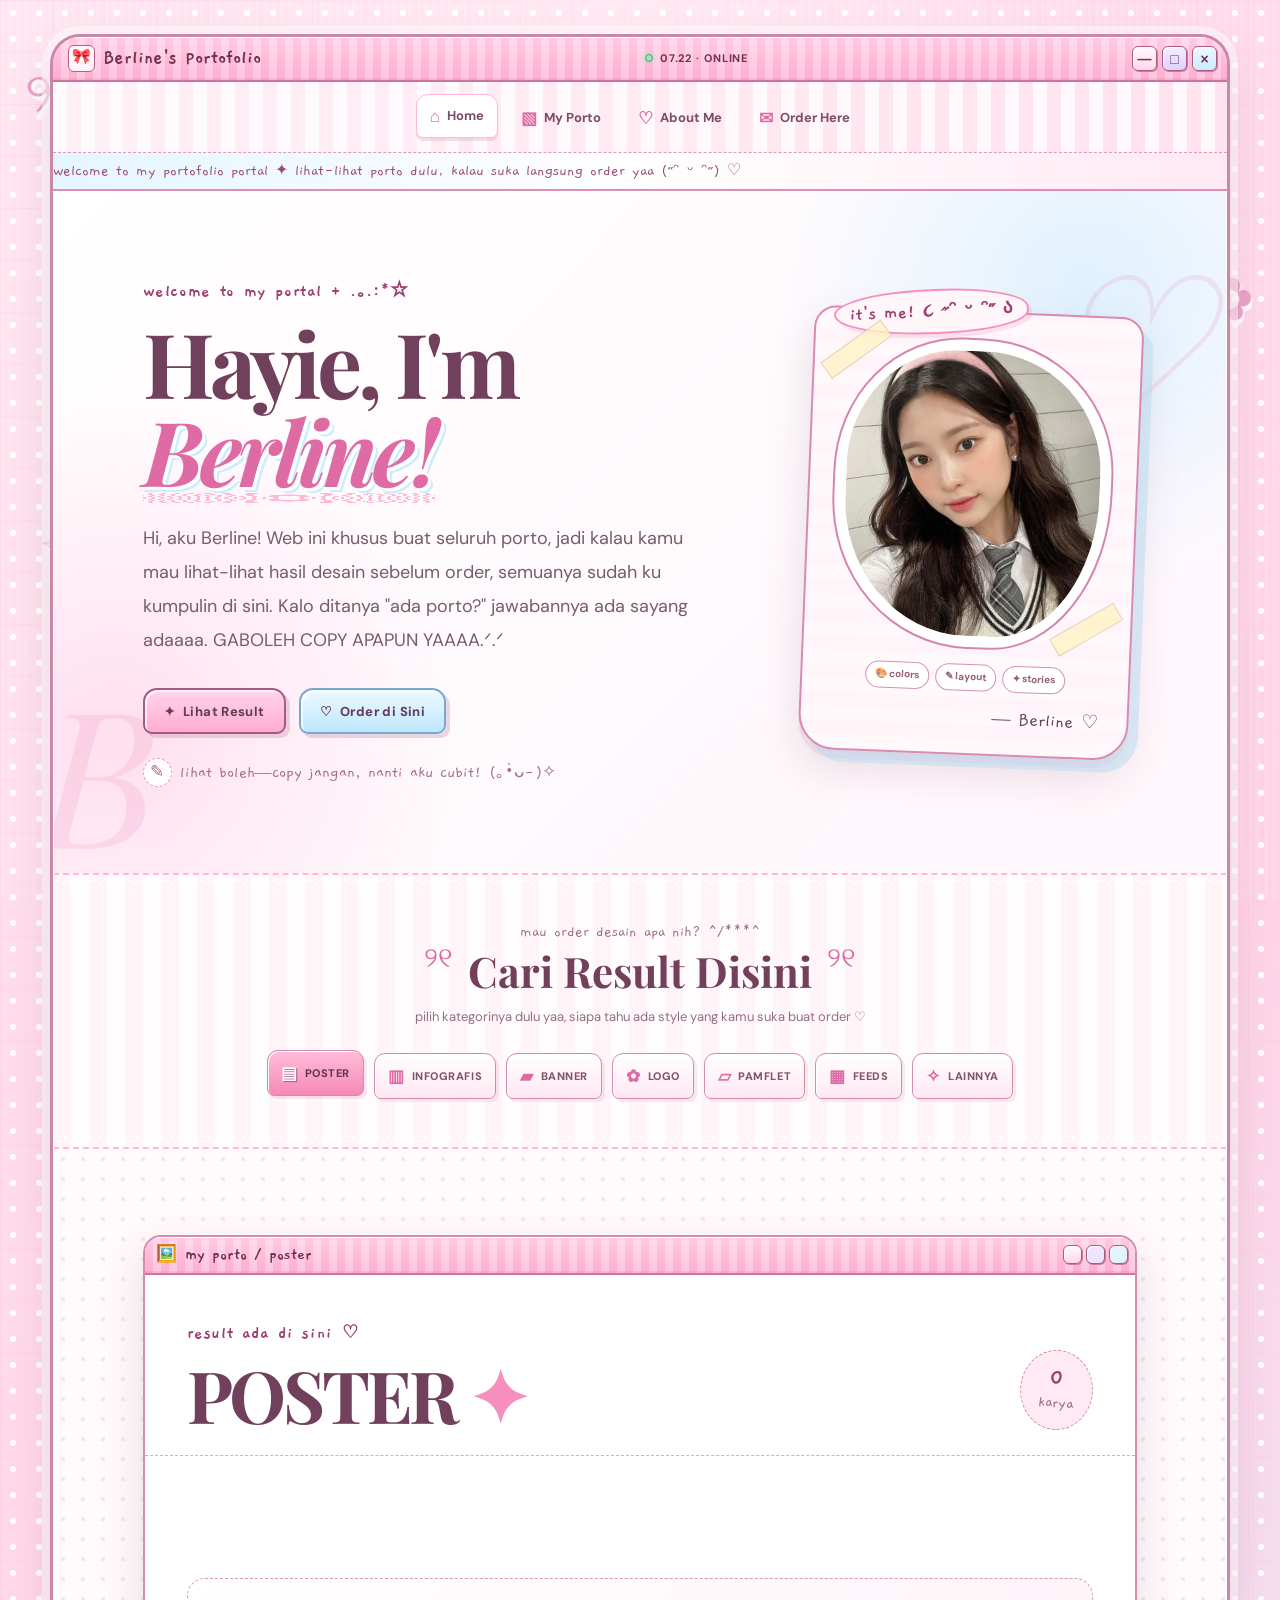
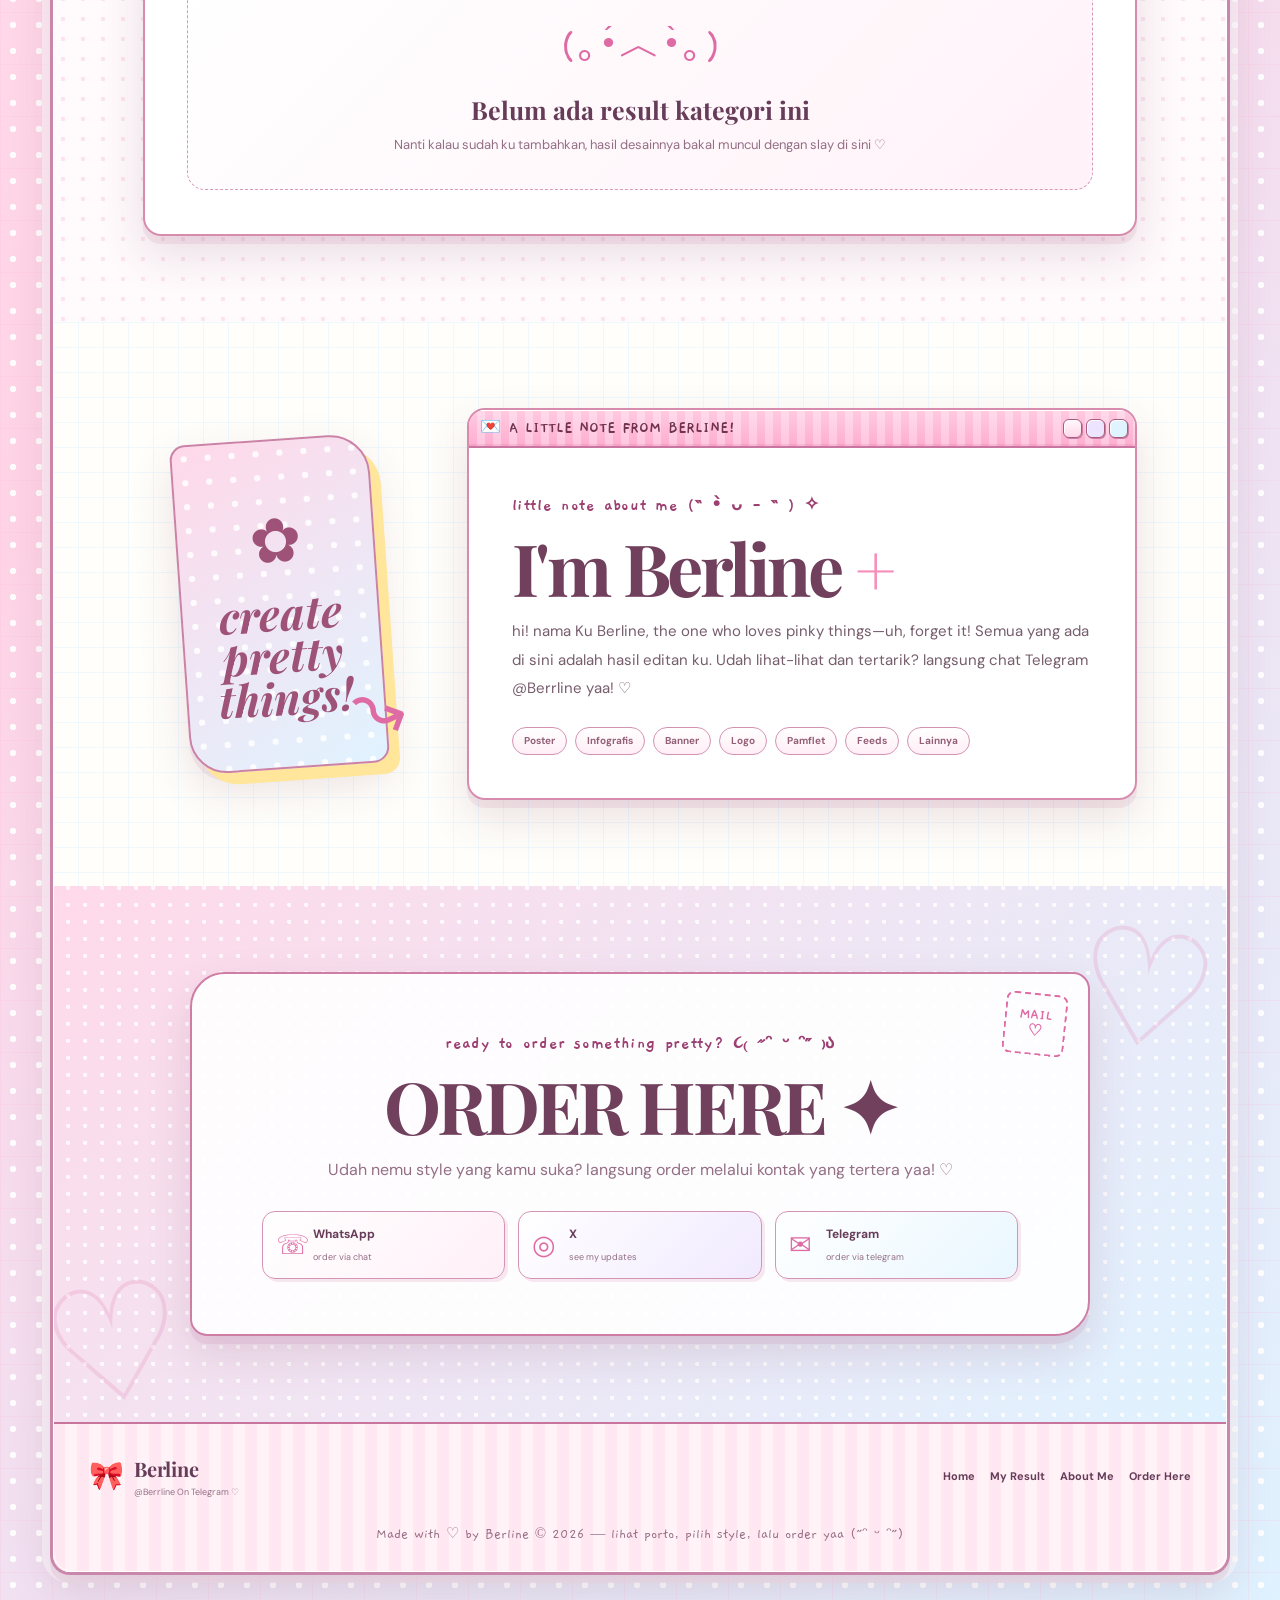
==== commit 40e866ea: "Update profile photo source path in index.html" ====
--- a/index.html
+++ b/index.html
@@ -189,7 +189,7 @@
             <div class="profile-photo-frame">
               <img
                 class="profile-photo"
-                src="assets/profile.jpg"
+                src="profile.jpg"
                 alt="Foto Berline"
               />
 
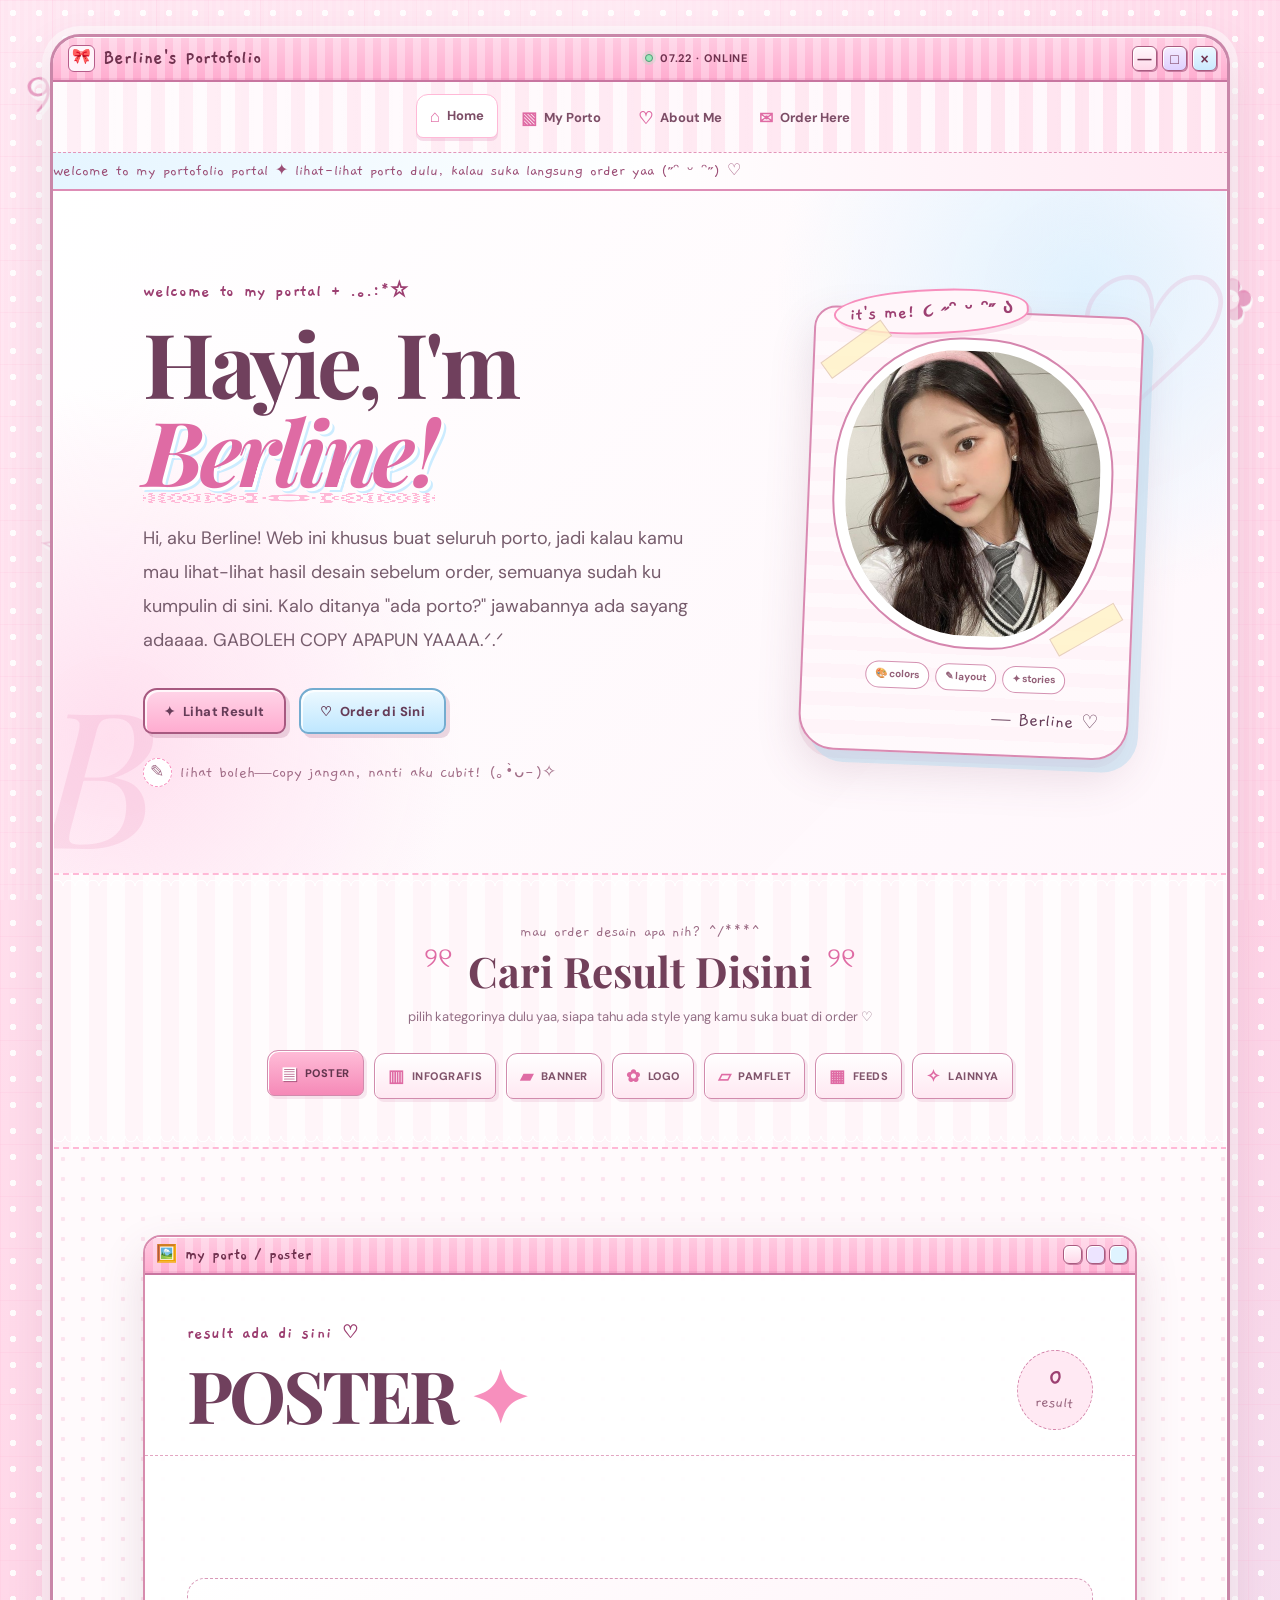
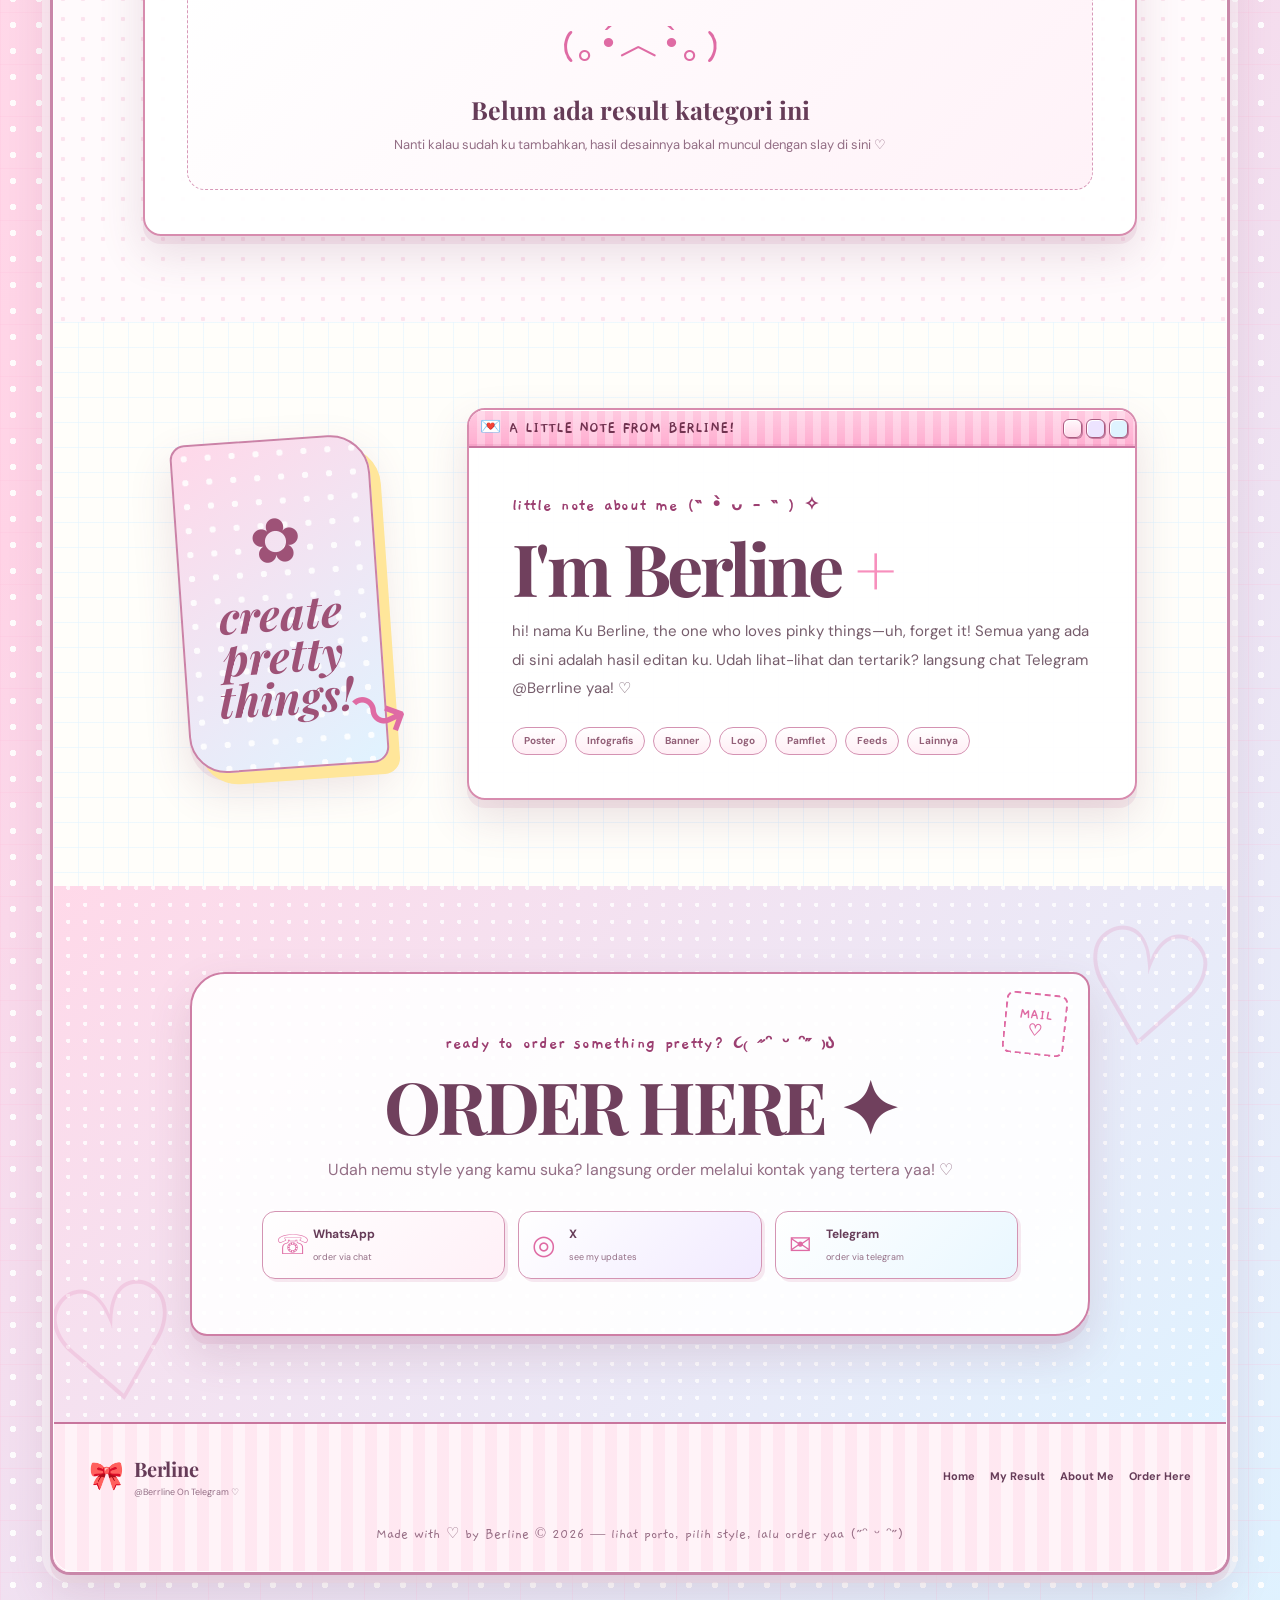
==== commit 983e5921: "Update index.html" ====
--- a/index.html
+++ b/index.html
@@ -97,7 +97,7 @@
           </a>
 
           <a
-            href="#karya"
+            href="#result"
             class="nav-link"
           >
             <span>▧</span>
@@ -157,7 +157,7 @@
             <div class="hero-actions">
               <a
                 class="pixel-button button-pink"
-                href="#karya"
+                href="#result"
               >
                 <span aria-hidden="true">✦</span>
                 Lihat Result
@@ -242,13 +242,13 @@
 
           <p class="category-intro">
             pilih kategorinya dulu yaa, siapa tahu ada style
-            yang kamu suka buat order ♡
+            yang kamu suka buat di order ♡
           </p>
 
           <div
             class="category-tabs"
             role="tablist"
-            aria-label="Kategori karya"
+            aria-label="Kategori result"
           >
             <button
               class="category-tab is-active"
@@ -332,7 +332,7 @@
         <!-- PORTFOLIO -->
         <section
           class="portfolio-section section-pad"
-          id="karya"
+          id="result"
           aria-labelledby="portfolioHeading"
         >
           <div class="content-window">
@@ -366,7 +366,7 @@
 
               <span class="counter-badge">
                 <b id="portfolioCount">0</b>
-                karya
+                result
               </span>
             </div>
 
@@ -577,7 +577,7 @@
             Home
           </a>
 
-          <a href="#karya">
+          <a href="#result">
             My Result
           </a>
 
